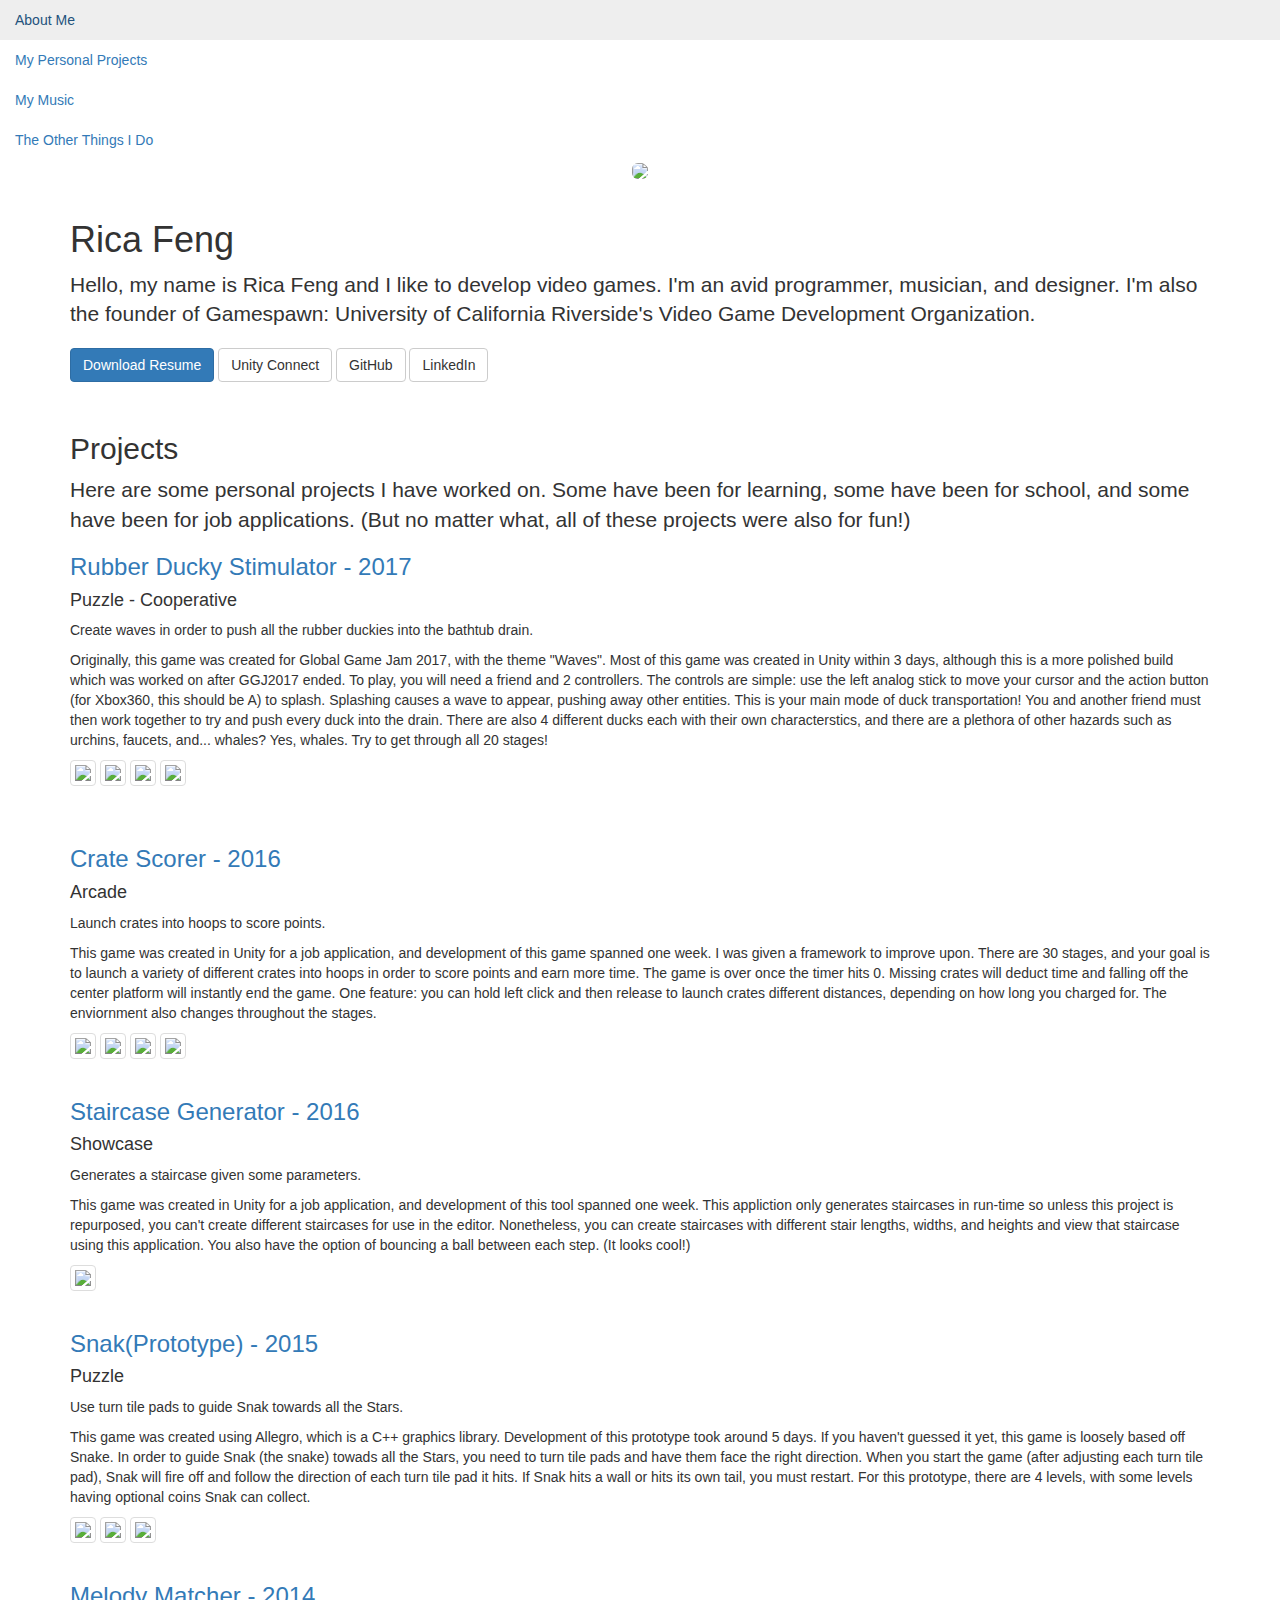
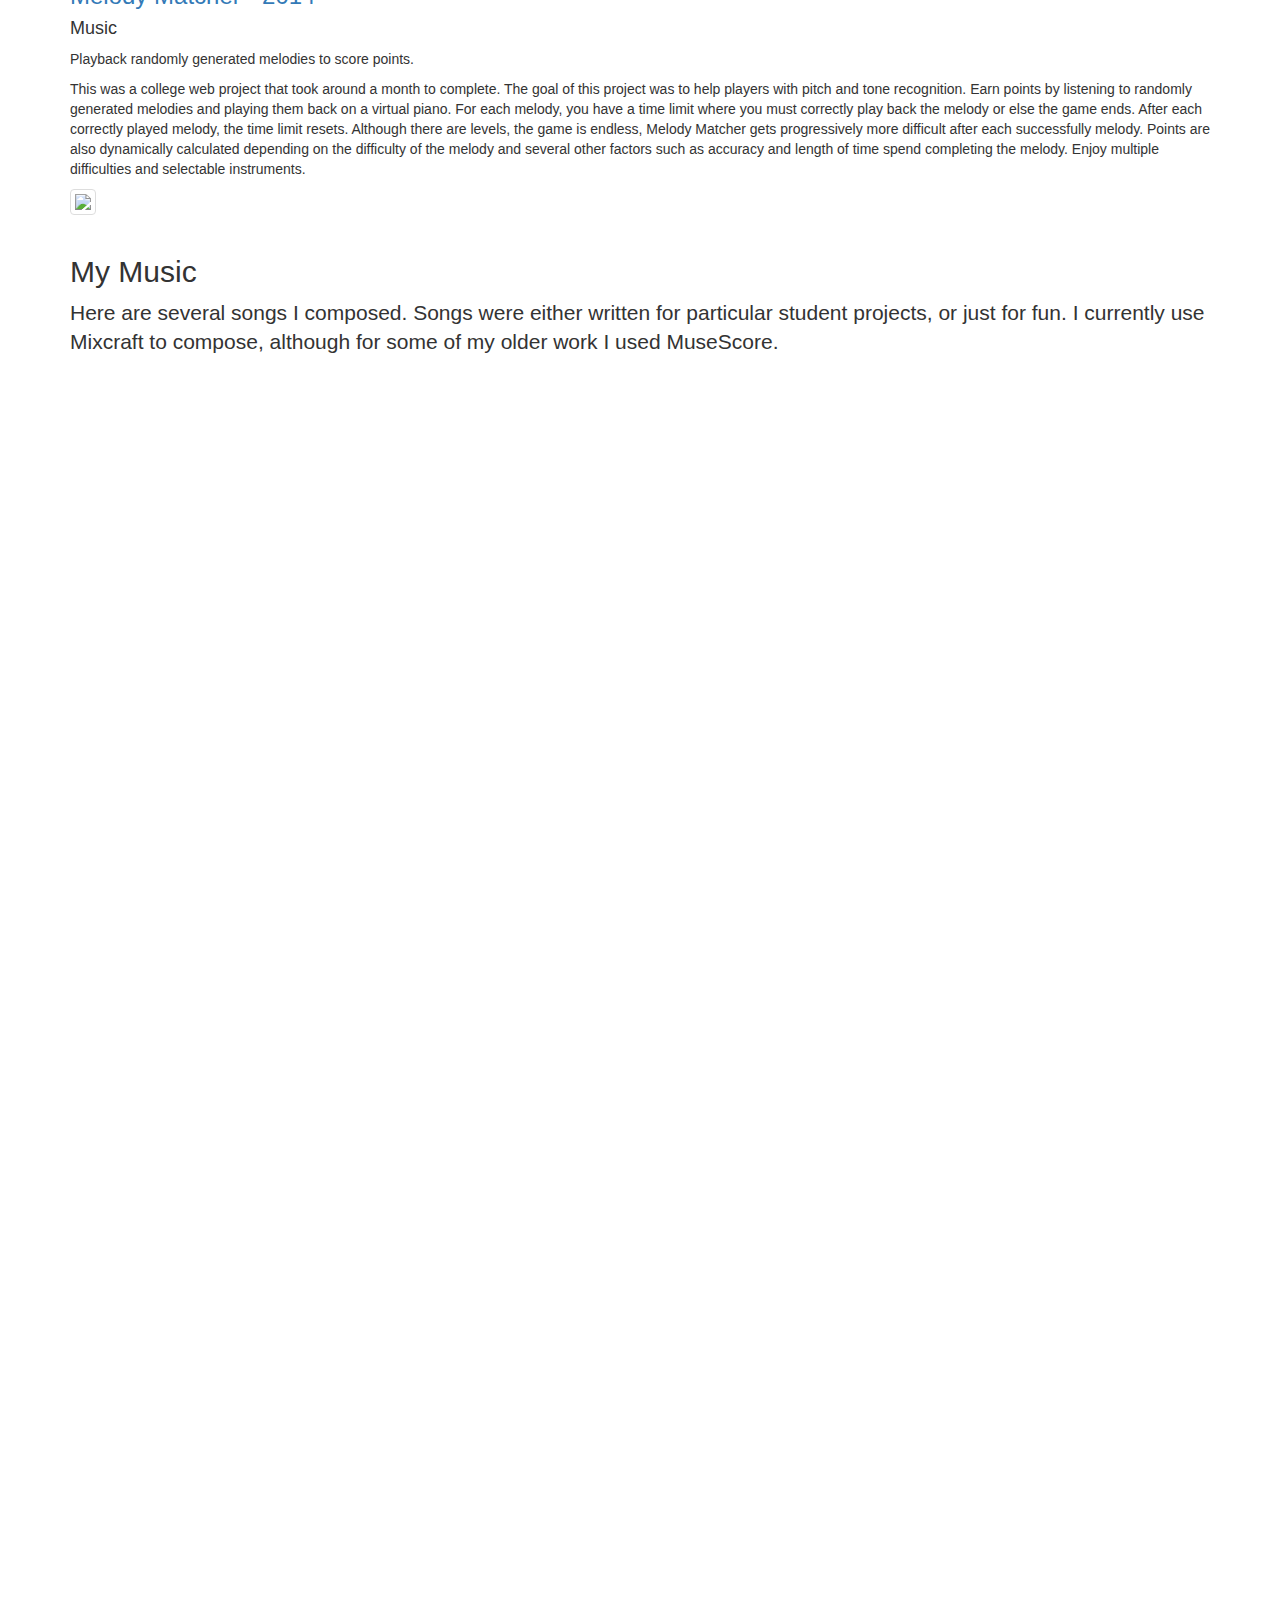
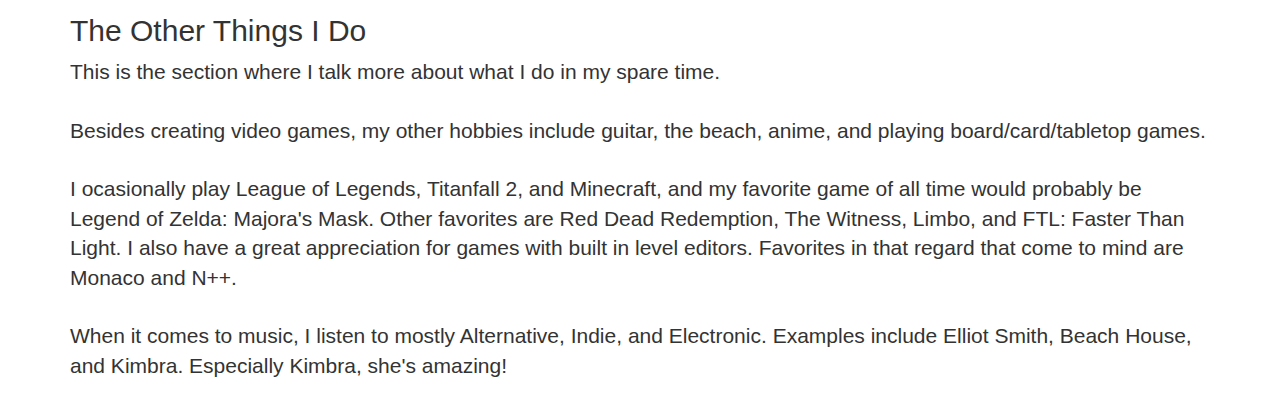
==== index.html @ fb4dad4c "renamed main to index" ====
<!DOCTYPE html>
<html lang="en">
  <head>
  
    <meta name="viewport" content="width=device-width, initial-scale=1">
	<!-- Latest compiled and minified CSS -->
	<link rel="stylesheet" href="https://maxcdn.bootstrapcdn.com/bootstrap/3.3.7/css/bootstrap.min.css">

	<!-- jQuery library -->
	<script src="https://ajax.googleapis.com/ajax/libs/jquery/3.1.1/jquery.min.js"></script>

	<!-- Latest compiled JavaScript -->
	<script src="https://maxcdn.bootstrapcdn.com/bootstrap/3.3.7/js/bootstrap.min.js"></script>
	
	<!-- Style.css -->
	<link rel="stylesheet" href="style.css">
	
	<!-- Place this tag in your head or just before your close body tag. -->
	<script async defer src="https://buttons.github.io/buttons.js"></script>
	
  </head>
  
  <body>

	<div id="wrapper">

	
		<div id="sidebar-wrapper">
			<ul class="nav sidebar-nav">
				<li><a href="#about-me">About Me</a>
				<li><a href="#projects">My Personal Projects</a></li>
				<li><a href="#sound">My Music</a></li>
				<li><a href="#hobbies">The Other Things I Do</a></li>
				<div id="bottom-left">
					<center><img src="Project Images/profile-pic.jpg" class="img-rounded"></center>
				</div>
			</ul>
		</div>
		<div id="page-content-wrapper">
			<div class="page-content">
				<div class="container">
					<div class="row">
						<div class="col-md-12">
							<!-- content of page -->
							
							<br>
							
							<div class="topic" class = "row" id="about-me" >
								
								<h1 id="title" class="display-1">Rica Feng</h1>
								<p class="lead">Hello, my name is Rica Feng and I like to develop video games. I'm an avid programmer, musician, and designer. I'm also the founder of Gamespawn: University
								of California Riverside's Video Game Development Organization.<p>
								<a href="Resume.pdf" download> <button type="button" class="btn btn-primary">Download Resume</button> </a>
								<a href="https://connect.unity.com/u/5824212b090915001b95b342" target="_blank"><button type="button" class="btn btn-default">Unity Connect</button></a>
								<a href="https://github.com/MiaoXiao" target="_blank"><button type="button" class="btn btn-default">GitHub</button></a>
								<a href="https://www.linkedin.com/in/rica-feng" target="_blank"><button type="button" class="btn btn-default">LinkedIn</button></a>
							</div>
								
							<br>
								
							<div class="topic" class = "span-12" id="projects">
								
								<h2  id="title" class="display-4">Projects</h2>
								<p class="lead"> Here are some personal projects I have worked on. 
								Some have been for learning, some have been for school, and some have been for
								job applications. (But no matter what, all of these projects were also for fun!)

								<div class = "proj" id="page-wrap">

									<div class = "span-12">
										<a href="Project Downloads/Rubber Ducky Stimulator.rar" download>
											<h3 id="proj-title">Rubber Ducky Stimulator - 2017</h3>
										</a>
										
										<h4 id="proj-genre">Puzzle - Cooperative</h4>
										<p id="proj-pitch"> Create waves in order to push all the rubber duckies into the bathtub drain.</p>
										<p id = "proj-description">	Originally, this game was created for Global Game Jam 2017, with the theme "Waves".
										Most of this game was created in Unity within 3 days, although this is a more polished build which was worked on after GGJ2017 ended.
										To play, you will need a friend and 2 controllers.
										The controls are simple: use the left analog stick to move your cursor and the action button (for Xbox360, this should be A) to splash.
										Splashing causes a wave to appear, pushing away other entities. This is your main mode of duck transportation! You and another friend must then work together to try and push every duck into the drain.
										There are also 4 different ducks each with their own characterstics, and there are a plethora of other hazards such as urchins, faucets, and... whales? Yes, whales.
										Try to get through all 20 stages!</p>
										
									</div>

									<div class = "span-12">
										<img src="Project Images/rds1.png" class="img-thumbnail">
										<img src="Project Images/rds2.png" class="img-thumbnail">
										<img src="Project Images/rds3.png" class="img-thumbnail">
										<img src="Project Images/rds4.png" class="img-thumbnail">
									</div>
									<br>
									
								</div>
								<br>
								<div class = "proj" id="project">
									<div class = "span-12">
										<a href="Project Downloads/Crate Scorer.rar" download>
											<h3 id="proj-title">Crate Scorer - 2016</h3>
										</a>
										<h4 id="proj-genre">Arcade</h4>
										<p id="proj-pitch"> Launch crates into hoops to score points.</p>
										<p id = "proj-description">This game was created in Unity for a job application, and development of this game spanned one week.
										I was given a framework to improve upon. There are 30 stages, and your goal is to launch a variety of different crates into hoops in order
										to score points and earn more time. The game is over once the timer hits 0. Missing crates will deduct time and falling off the center platform
										will instantly end the game. One feature: you can hold left click and then release to launch crates different distances, depending on how long
										you charged for. The enviornment also changes throughout the stages.</p>

									</div>
									<div class = "span-12">
										<img src="Project Images/cs1.png" class="img-thumbnail">
										<img src="Project Images/cs2.png" class="img-thumbnail">
										<img src="Project Images/cs3.png" class="img-thumbnail">
										<img src="Project Images/cs4.png" class="img-thumbnail">
									</div>
								</div>
								<br>
								<div class = "proj" id="project">
									<div class = "span-12">
										<a href="Project Downloads/Staircase Generator.rar" download>
											<h3 id="proj-title">Staircase Generator - 2016</h3>
										</a>
										<h4 id="proj-genre">Showcase</h4>
										<p id="proj-pitch"> Generates a staircase given some parameters.</p>
										<p id = "proj-description">This game was created in Unity for a job application, and development of this tool spanned one week.
										This appliction only generates staircases in run-time so unless this project is repurposed, you can't 
										create different staircases for use in the editor. Nonetheless, you can create staircases with different stair lengths, widths, and heights and view that staircase using this application.
										You also have the option of bouncing a ball between each step. (It looks cool!)</p>

									</div>
									<div class = "span-12">
										<img src="Project Images/sg1.png" class="img-thumbnail">
									</div>
								</div>
								<br>
								<div class = "proj" id="project">
									<div class = "span-12">
										<a href="Project Downloads/Snak(Prototype).rar" download>
											<h3 id="proj-title">Snak(Prototype) - 2015</h3>
										</a>
										<h4 id="proj-genre">Puzzle</h4>
										<p id="proj-pitch"> Use turn tile pads to guide Snak towards all the Stars.</p>
										<p id = "proj-description"> This game was created using Allegro, which is a C++ graphics library. Development of this prototype took around 5 days.
										If you haven't guessed it yet, this game is loosely based off Snake. In order to guide Snak (the snake) towads all the Stars, you need to turn tile pads and have them face
										the right direction. When you start the game (after adjusting each turn tile pad), Snak will fire off and follow the direction of each turn tile pad it hits. If Snak hits a wall
										or hits its own tail, you must restart. For this prototype, there are 4 levels, with some levels having optional coins Snak can collect.
										</p>

									</div>
									<div class = "span-12">
										<img src="Project Images/s1.png" class="img-thumbnail">
										<img src="Project Images/s2.png" class="img-thumbnail">
										<img src="Project Images/s3.png" class="img-thumbnail">
									</div>
								</div>
								<br>
								<div class = "proj" id="project">
									<div class = "span-12">
										<a href="http://miaoxiao.github.io/Melody-Matcher/" target="_blank">
											<h3 id="proj-title">Melody Matcher - 2014</h3>
										</a>
										<h4 id="proj-genre">Music</h4>
										<p id="proj-pitch"> Playback randomly generated melodies to score points.</p>
										<p id = "proj-description"> This was a college web project that took around a month to complete. The goal of this project was to help players with pitch and tone recognition.
										Earn points by listening to 
										randomly generated melodies and playing them back on a virtual piano. For each melody, you have a time limit where you must correctly play back the
										melody or else the game ends. After each correctly played melody, the time limit resets. Although there are levels,
										 the game is endless, Melody Matcher gets progressively more difficult after each successfully melody. Points are also dynamically calculated depending on
										 the difficulty of the melody and several other factors such as accuracy and length of time spend completing the melody. Enjoy
										multiple difficulties and selectable instruments. </p>

									</div>
									<div class = "span-12">
										<img src="Project Images/mm1.png" class="img-thumbnail">
									</div>
								</div>			
							</div>
						
							<br>
							
							<div class="topic" class = "span-12" id="sound">
								<h2 id="title" class="display-4">My Music</h2>
								<p class="lead"> Here are several songs I composed. Songs were either written for particular student projects, or just for fun. 
								I currently use Mixcraft to compose, although for some of my older work I used MuseScore. </p>
								
								<iframe width="100%" height="166" scrolling="no" frameborder="no" src="https://w.soundcloud.com/player/?url=https%3A//api.soundcloud.com/tracks/279946970&amp;color=ff5500&amp;auto_play=false&amp;hide_related=false&amp;show_comments=true&amp;show_user=true&amp;show_reposts=false"></iframe>
								
								<iframe width="100%" height="166" scrolling="no" frameborder="no" src="https://w.soundcloud.com/player/?url=https%3A//api.soundcloud.com/tracks/279946972&amp;color=ff5500&amp;auto_play=false&amp;hide_related=false&amp;show_comments=true&amp;show_user=true&amp;show_reposts=false"></iframe>
								
								<iframe width="100%" height="166" scrolling="no" frameborder="no" src="https://w.soundcloud.com/player/?url=https%3A//api.soundcloud.com/tracks/232229362&amp;color=ff5500&amp;auto_play=false&amp;hide_related=false&amp;show_comments=true&amp;show_user=true&amp;show_reposts=false"></iframe>
								
								<iframe width="100%" height="166" scrolling="no" frameborder="no" src="https://w.soundcloud.com/player/?url=https%3A//api.soundcloud.com/tracks/55927649&amp;color=ff5500&amp;auto_play=false&amp;hide_related=false&amp;show_comments=true&amp;show_user=true&amp;show_reposts=false"></iframe>
								
								<iframe width="100%" height="166" scrolling="no" frameborder="no" src="https://w.soundcloud.com/player/?url=https%3A//api.soundcloud.com/tracks/55934846&amp;color=ff5500&amp;auto_play=false&amp;hide_related=false&amp;show_comments=true&amp;show_user=true&amp;show_reposts=false"></iframe>

								<iframe width="100%" height="166" scrolling="no" frameborder="no" src="https://w.soundcloud.com/player/?url=https%3A//api.soundcloud.com/tracks/232229360&amp;color=ff5500&amp;auto_play=false&amp;hide_related=false&amp;show_comments=true&amp;show_user=true&amp;show_reposts=false"></iframe>
								
								<iframe width="100%" height="166" scrolling="no" frameborder="no" src="https://w.soundcloud.com/player/?url=https%3A//api.soundcloud.com/tracks/55927646&amp;color=ff5500&amp;auto_play=false&amp;hide_related=false&amp;show_comments=true&amp;show_user=true&amp;show_reposts=false"></iframe>
								
							</div>
							
							<br>
							
							<div class="topic" class = "span-12" id="hobbies">
								<h2 id="title" class="display-4">The Other Things I Do</h2>
								<p class="lead"> This is the section where I talk more about what I do in my spare time.<br><br>
								Besides creating video games, my other hobbies include guitar, the beach, anime, and playing board/card/tabletop games.
								<br><br>
								I ocasionally play League of Legends, Titanfall 2, and Minecraft, and my favorite game of all time would probably be Legend of Zelda: Majora's Mask.
								Other favorites are Red Dead Redemption, The Witness, Limbo, and FTL: Faster Than Light.
								I also have a great appreciation for games with built in level editors. Favorites in that regard that come to mind are Monaco and N++.
								<br> <br>
								When it comes to music, I listen to mostly Alternative, Indie, and Electronic. Examples include Elliot Smith, Beach House, and Kimbra. Especially Kimbra, she's amazing!
								</p>
								
							</div>
							
							<br>
							
						</div>
					</div>
				</div>
			</div>
		</div>
	</div>

</html>
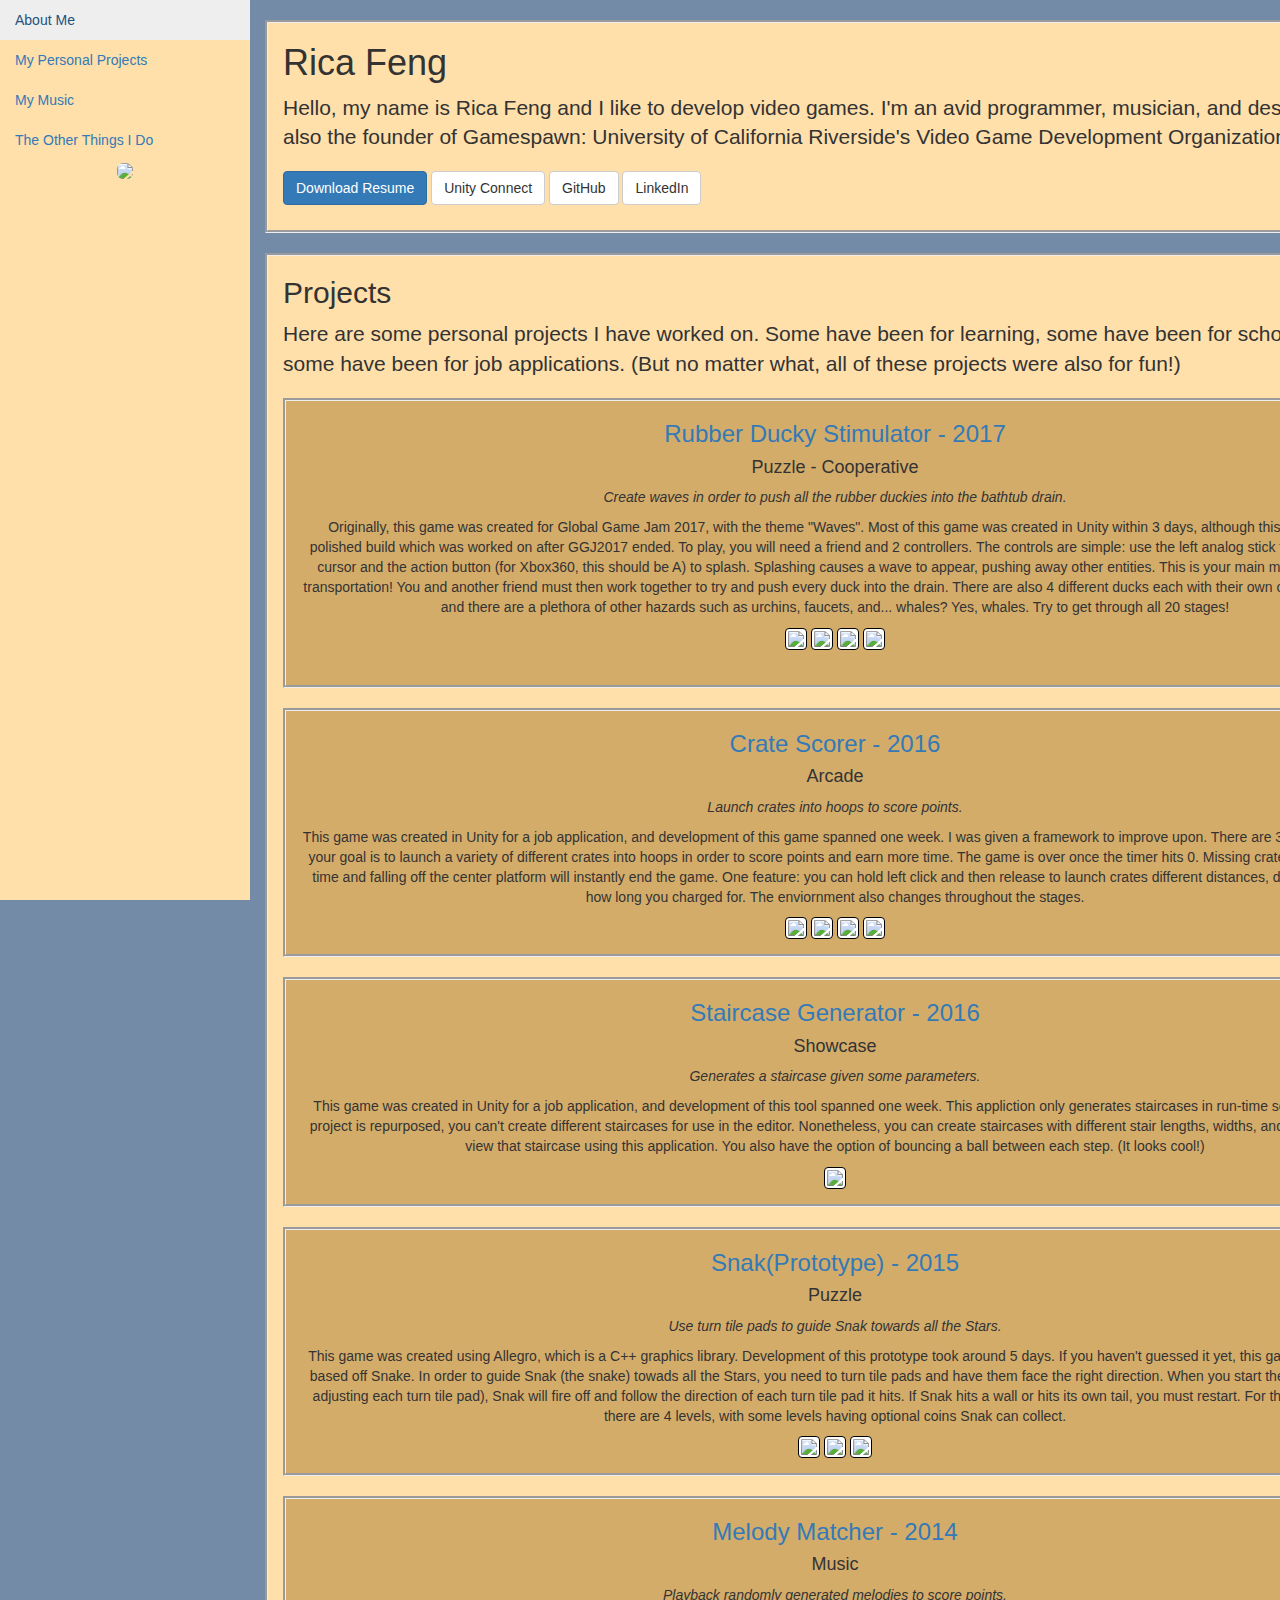
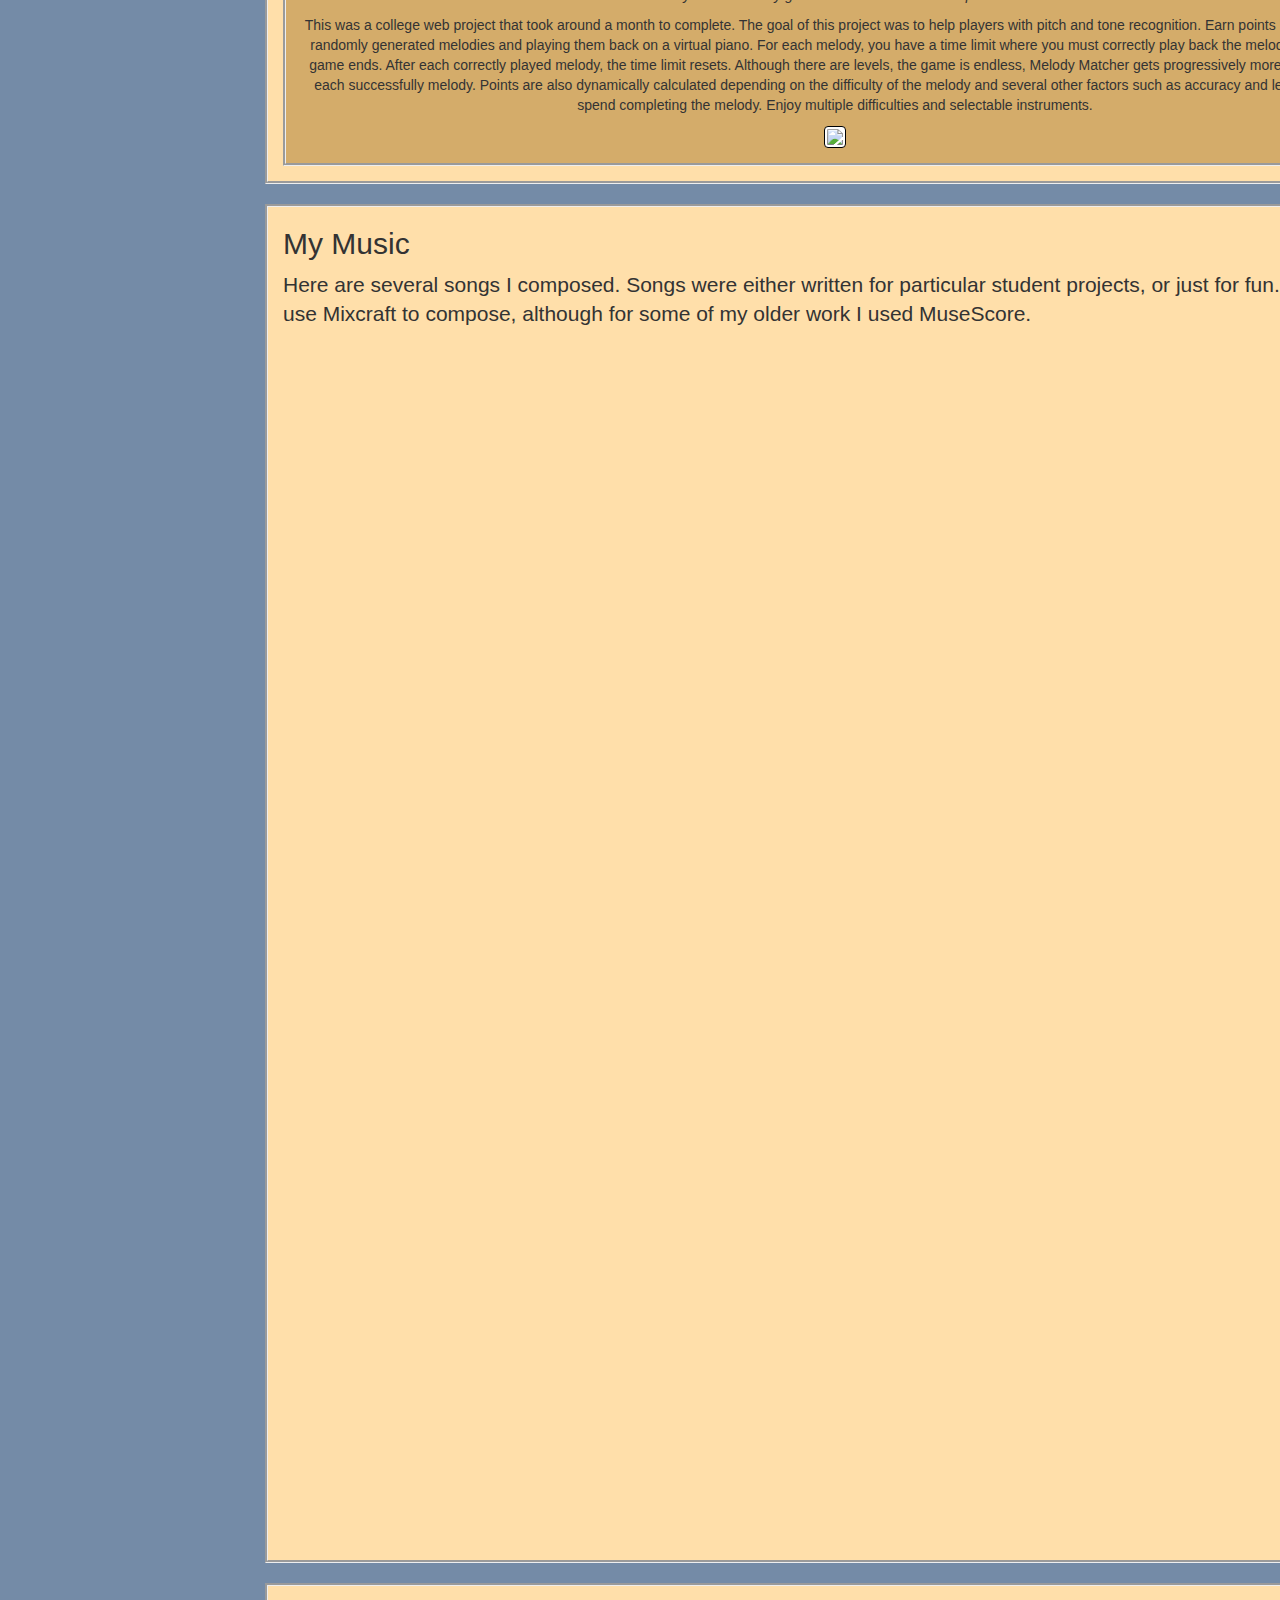
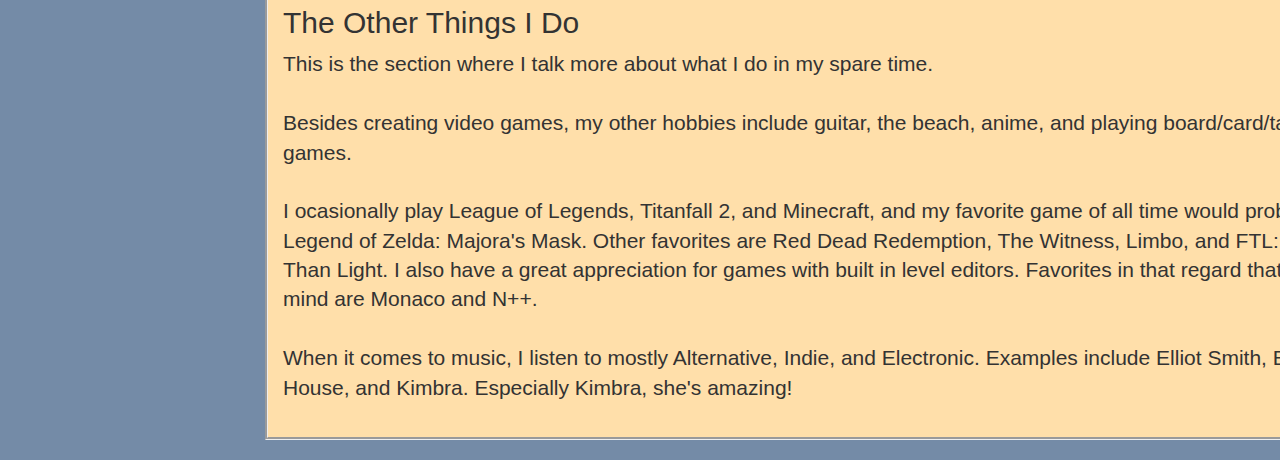
==== commit 511992b9: "Image modal" ====
--- a/index.html
+++ b/index.html
@@ -18,12 +18,21 @@
 	<!-- Place this tag in your head or just before your close body tag. -->
 	<script async defer src="https://buttons.github.io/buttons.js"></script>
 	
+	<script src="javascript.js"></script>
+
   </head>
   
   <body>
 
 	<div id="wrapper">
 
+		<!-- Modal -->
+		<div id="myModal" class="modal fade" role="dialog">
+			<div class="modal-dialog modal-lg">
+				<!-- Modal content-->
+				<center><img id = "modal-image" src="Project Images/" ></center>
+			</div>
+		</div>
 	
 		<div id="sidebar-wrapper">
 			<ul class="nav sidebar-nav">
@@ -32,7 +41,7 @@
 				<li><a href="#sound">My Music</a></li>
 				<li><a href="#hobbies">The Other Things I Do</a></li>
 				<div id="bottom-left">
-					<center><img src="Project Images/profile-pic.jpg" class="img-rounded"></center>
+					<center><img src="Project Images/profile-pic.jpg" class="img-rounded" data-toggle="modal" data-target="#myModal" onclick="SwapModalImage('profile-pic.jpg','')"></center>
 				</div>
 			</ul>
 		</div>
@@ -85,10 +94,10 @@
 									</div>
 
 									<div class = "span-12">
-										<img src="Project Images/rds1.png" class="img-thumbnail">
-										<img src="Project Images/rds2.png" class="img-thumbnail">
-										<img src="Project Images/rds3.png" class="img-thumbnail">
-										<img src="Project Images/rds4.png" class="img-thumbnail">
+										<img id = "proj-image" src="Project Images/rds1.png" class="img-thumbnail" data-toggle="modal" data-target="#myModal" onclick="SwapModalImage('rds1.png','')">
+										<img id = "proj-image" src="Project Images/rds2.png" class="img-thumbnail" data-toggle="modal" data-target="#myModal" onclick="SwapModalImage('rds2.png','')">
+										<img id = "proj-image" src="Project Images/rds3.png" class="img-thumbnail" data-toggle="modal" data-target="#myModal" onclick="SwapModalImage('rds3.png','')">
+										<img id = "proj-image" src="Project Images/rds4.png" class="img-thumbnail" data-toggle="modal" data-target="#myModal" onclick="SwapModalImage('rds4.png','')">
 									</div>
 									<br>
 									
@@ -109,10 +118,10 @@
 
 									</div>
 									<div class = "span-12">
-										<img src="Project Images/cs1.png" class="img-thumbnail">
-										<img src="Project Images/cs2.png" class="img-thumbnail">
-										<img src="Project Images/cs3.png" class="img-thumbnail">
-										<img src="Project Images/cs4.png" class="img-thumbnail">
+										<img id = "proj-image" src="Project Images/cs1.png" class="img-thumbnail" data-toggle="modal" data-target="#myModal" onclick="SwapModalImage('cs1.png','')">
+										<img id = "proj-image" src="Project Images/cs2.png" class="img-thumbnail" data-toggle="modal" data-target="#myModal" onclick="SwapModalImage('cs2.png','')">
+										<img id = "proj-image" src="Project Images/cs3.png" class="img-thumbnail" data-toggle="modal" data-target="#myModal" onclick="SwapModalImage('cs3.png','')">
+										<img id = "proj-image" src="Project Images/cs4.png" class="img-thumbnail" data-toggle="modal" data-target="#myModal" onclick="SwapModalImage('cs4.png','')">
 									</div>
 								</div>
 								<br>
@@ -130,7 +139,7 @@
 
 									</div>
 									<div class = "span-12">
-										<img src="Project Images/sg1.png" class="img-thumbnail">
+										<img id = "proj-image" src="Project Images/sg1.png" class="img-thumbnail" data-toggle="modal" data-target="#myModal" onclick="SwapModalImage('sg1.png','')">
 									</div>
 								</div>
 								<br>
@@ -149,9 +158,9 @@
 
 									</div>
 									<div class = "span-12">
-										<img src="Project Images/s1.png" class="img-thumbnail">
-										<img src="Project Images/s2.png" class="img-thumbnail">
-										<img src="Project Images/s3.png" class="img-thumbnail">
+										<img id = "proj-image" src="Project Images/s1.png" class="img-thumbnail" data-toggle="modal" data-target="#myModal" onclick="SwapModalImage('s1.png','')">
+										<img id = "proj-image" src="Project Images/s2.png" class="img-thumbnail" data-toggle="modal" data-target="#myModal" onclick="SwapModalImage('s2.png','')">
+										<img id = "proj-image" src="Project Images/s3.png" class="img-thumbnail" data-toggle="modal" data-target="#myModal" onclick="SwapModalImage('s3.png','')">
 									</div>
 								</div>
 								<br>
@@ -172,7 +181,7 @@
 
 									</div>
 									<div class = "span-12">
-										<img src="Project Images/mm1.png" class="img-thumbnail">
+										<img id = "proj-image" src="Project Images/mm1.png" class="img-thumbnail" data-toggle="modal" data-target="#myModal" onclick="SwapModalImage('mm1.png','')">
 									</div>
 								</div>			
 							</div>
--- a/style.css
+++ b/style.css
@@ -0,0 +1,110 @@
+body {
+	background-color: #748BA7;
+}
+
+.img-rounded{
+	max-width: 400px;
+	max-height: 400px;
+	cursor: pointer;
+}
+
+
+#proj-image{
+	max-width: 400px;
+	max-height: 150px;
+	padding: 2px;
+	border-color: #000000;
+	cursor: pointer;
+}
+
+.proj { 
+	background: #D4AC6A; 
+	text-align: center;
+	border-style: groove;
+	padding-left: 15px;
+	padding-right: 15px;
+	padding-bottom: 15px;
+}
+
+.topic{
+	background: #FFDFAA;
+	border-style: groove;
+	padding-left: 15px;
+	padding-right: 15px;
+	padding-bottom: 15px;
+}
+
+h1, h2{
+	font-style: underline;
+}
+
+#modal-image{
+	max-width: 1000px;
+	max-height: 430px;
+}
+
+#myModal{
+    position: fixed;
+    left: 50%;
+    top: 50%;
+	transform: translate(-50%, -50%);
+}
+
+#proj-pitch{
+	font-style: italic;
+}
+
+#wrapper {
+	padding-left: 250px;
+	transition: all 0.4s ease 0s;
+}
+
+#sidebar-wrapper {
+	height: 100%;
+	margin-left: -250px;
+	left: 250px;
+	width: 250px;
+	background: #FFDFAA;
+	position: fixed;
+	height: 100%;
+	overflow-y: auto;
+	z-index: 1000;
+	transition: all 0.4s ease 0s;
+}
+
+#page-content-wrapper {
+	width: 100%;
+}
+
+.sidebar-nav {
+  position: absolute;
+  top: 0;
+  width: 250px;
+  list-style: none;
+  margin: 0;
+  padding: 0;
+}
+
+/**/
+@media (max-width:767px) {
+
+    #wrapper {
+      padding-left: 0;
+    }
+
+    #sidebar-wrapper {
+      left: 0;
+    }
+
+    #wrapper.active {
+      position: relative;
+      left: 250px;
+    }
+
+    #wrapper.active #sidebar-wrapper {
+      left: 250px;
+      width: 250px;
+      transition: all 0.4s ease 0s;
+    }
+
+}